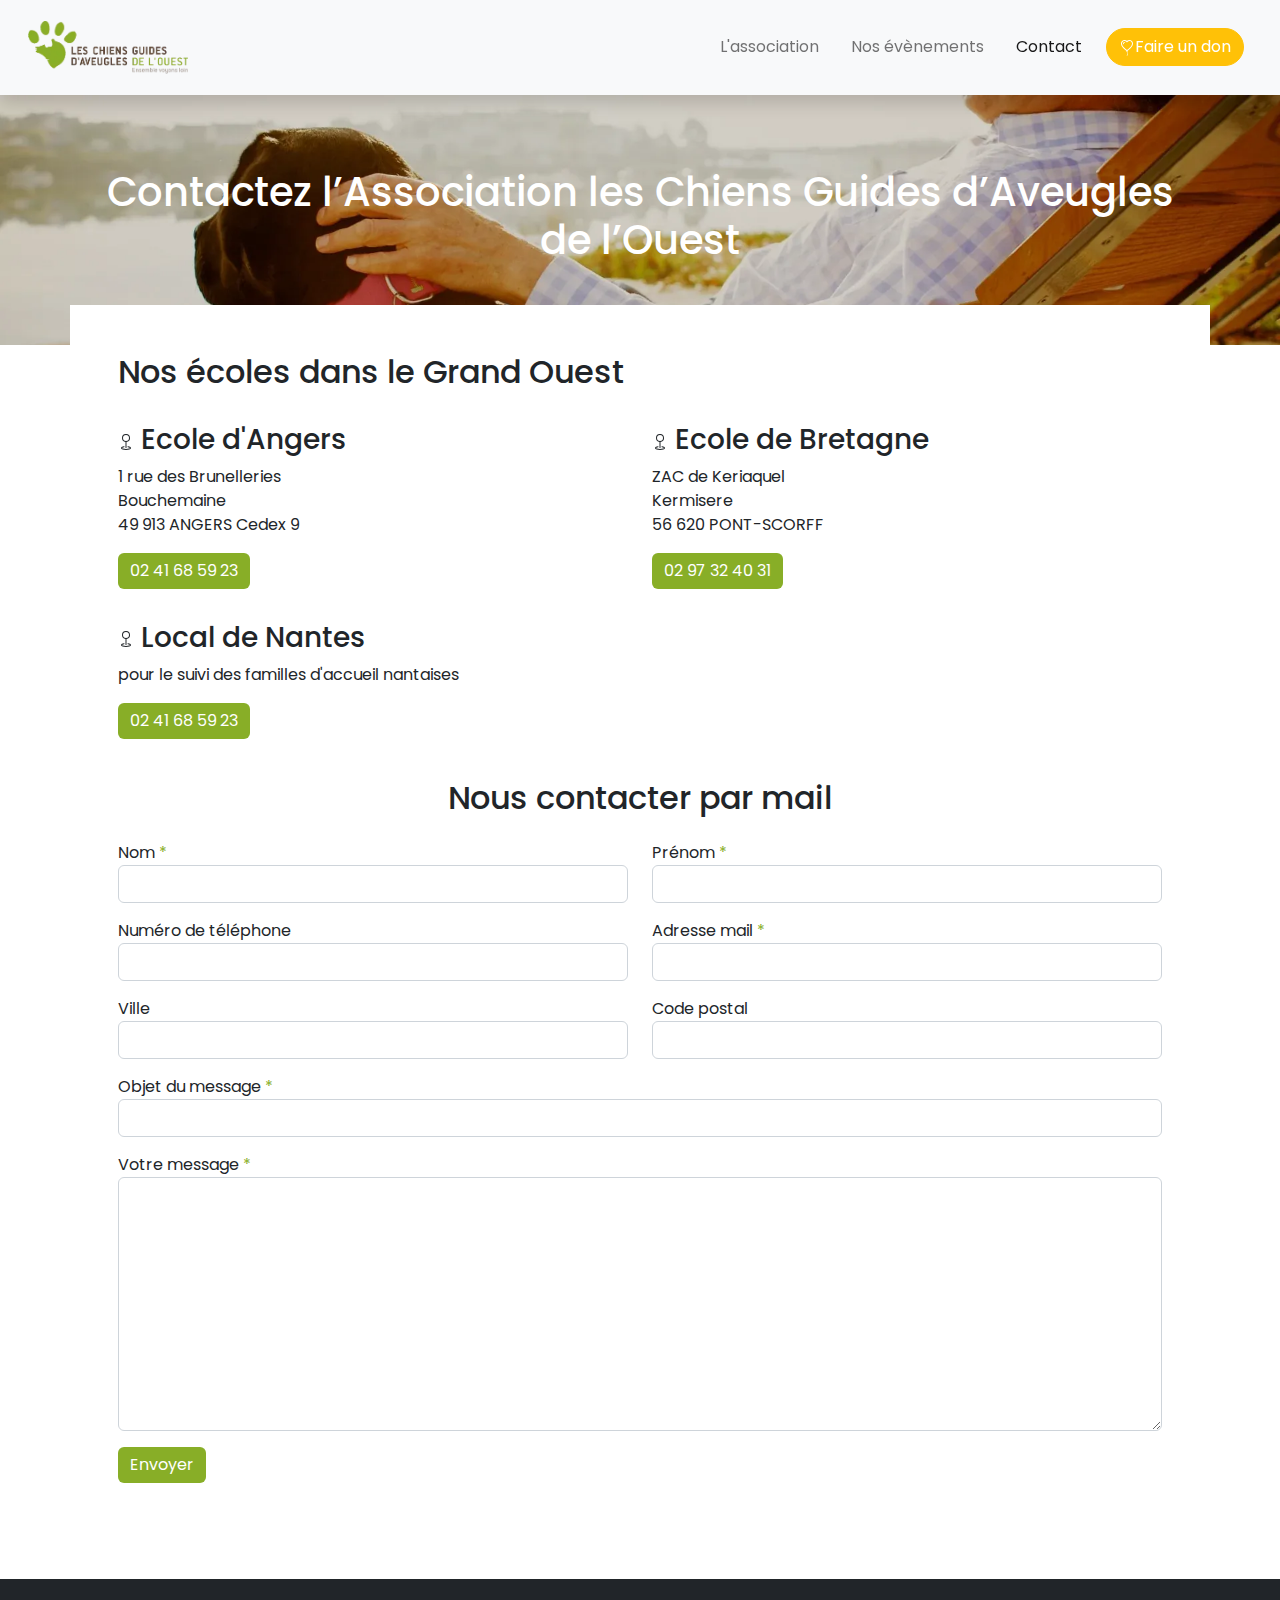
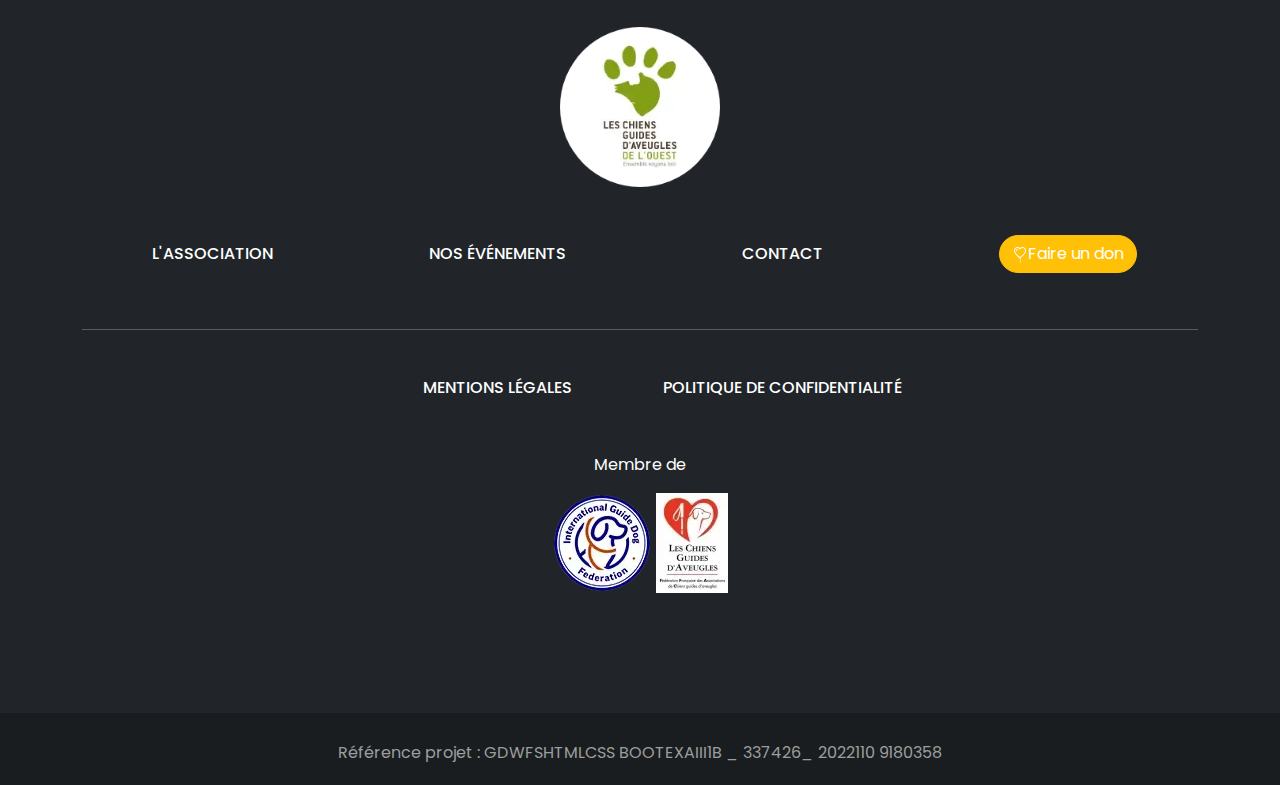
==== pages/contact.html @ 51dc1076 "new page add" ====
<!DOCTYPE html>
<html lang="fr-FR">
    <head>
        <meta charset="UTF-8">
        <meta http-equiv="X-UA-Compatible" content="IE=edge">
        <meta name="viewport" content="width=device-width, initial-scale=1.0">
        <link rel="stylesheet" href="../styles.css">
        <link rel="stylesheet" href="../normalize.css">
        <link rel="stylesheet" href="../reponsive.css">
        <link rel="stylesheet" href="../Bootstrap/bootstrap.min.css">
        <title>Les chiens guides de l'Ouest</title>
    </head>

    <body>
        <header>
            <nav class="navbar navbar-expand-lg shadow p-3 fixed-top bg-light">
                <div class="container-fluid">
                    <a href="../index.html" class="navbar-brand"><img src="../Images/webp/logo.png_resultat.webp" class="img-fluid" alt="Logo chiens guides d'aveugles de l'ouest"></a>
                    <button 
                        type="button"
                        class="navbar-toggler"
                        data-bs-toggle="collapse"
                        data-bs-target="#navbarNavDropdown"
                        aria-controls="navbarNavDropdown"
                        aria-expanded="false"
                        aria-label="Toggle navigation"
                        >
                            <svg xmlns="http://www.w3.org/2000/svg" width="16" height="16" fill="currentColor" class="bi bi-three-dots-vertical" viewBox="0 0 16 16">
                                <path d="M9.5 13a1.5 1.5 0 1 1-3 0 1.5 1.5 0 0 1 3 0zm0-5a1.5 1.5 0 1 1-3 0 1.5 1.5 0 0 1 3 0zm0-5a1.5 1.5 0 1 1-3 0 1.5 1.5 0 0 1 3 0z"/>
                            </svg>
                        </button>
                    <div class="collapse navbar-collapse justify-content-end" id="navbarNavDropdown">
                        <ul class="navbar-nav align-items-center">
                            <li class="nav-item px-2"><a href="../index.html" class="nav-link">L'association</a></li>
                            <li class="nav-item px-2"><a href="events.html" class="nav-link">Nos évènements</a></li>
                            <li class="nav-item px-2"><a href="contact.html" class="nav-link active" aria-current="page">Contact</a></li>
                            <li class="nav-item px-2"><button class="btn btn-warning text-white rounded-pill"><svg xmlns="http://www.w3.org/2000/svg" width="16" height="16" fill="currentColor" class="bi bi-balloon-heart" viewBox="0 0 16 16">
                                <path fill-rule="evenodd" d="m8 2.42-.717-.737c-1.13-1.161-3.243-.777-4.01.72-.35.685-.451 1.707.236 3.062C4.16 6.753 5.52 8.32 8 10.042c2.479-1.723 3.839-3.29 4.491-4.577.687-1.355.587-2.377.236-3.061-.767-1.498-2.88-1.882-4.01-.721L8 2.42Zm-.49 8.5c-10.78-7.44-3-13.155.359-10.063.045.041.089.084.132.129.043-.045.087-.088.132-.129 3.36-3.092 11.137 2.624.357 10.063l.235.468a.25.25 0 1 1-.448.224l-.008-.017c.008.11.02.202.037.29.054.27.161.488.419 1.003.288.578.235 1.15.076 1.629-.157.469-.422.867-.588 1.115l-.004.007a.25.25 0 1 1-.416-.278c.168-.252.4-.6.533-1.003.133-.396.163-.824-.049-1.246l-.013-.028c-.24-.48-.38-.758-.448-1.102a3.177 3.177 0 0 1-.052-.45l-.04.08a.25.25 0 1 1-.447-.224l.235-.468ZM6.013 2.06c-.649-.18-1.483.083-1.85.798-.131.258-.245.689-.08 1.335.063.244.414.198.487-.043.21-.697.627-1.447 1.359-1.692.217-.073.304-.337.084-.398Z"/>
                            </svg>Faire un don</button></li>
                        </ul>
                    </div>
                </div>
            </nav>
        </header>

        <main>
            <div class="hero-events">
                <div class="container align-items-center text-center" style="height: 100%;">
                    <div class="row" style="height: 100%;">
                        <div class="col my-auto text-white">
                            <h1>Contactez l’Association les Chiens Guides d’Aveugles de l’Ouest</h1>
                        </div>
                    </div>
                </div>
            </div>

            <div class="container article-layout p-5">
                <div class="row mb-4">
                    <div class="col contact-title">
                        <h2>Nos écoles dans le Grand Ouest</h2>
                    </div>
                </div>

                <div class="row mb-2">
                    <div class="col contact-school">
                        <h3><svg xmlns="http://www.w3.org/2000/svg" width="16" height="16" fill="currentColor" class="bi bi-geo" viewBox="0 0 16 16">
                            <path fill-rule="evenodd" d="M8 1a3 3 0 1 0 0 6 3 3 0 0 0 0-6zM4 4a4 4 0 1 1 4.5 3.969V13.5a.5.5 0 0 1-1 0V7.97A4 4 0 0 1 4 3.999zm2.493 8.574a.5.5 0 0 1-.411.575c-.712.118-1.28.295-1.655.493a1.319 1.319 0 0 0-.37.265.301.301 0 0 0-.057.09V14l.002.008a.147.147 0 0 0 .016.033.617.617 0 0 0 .145.15c.165.13.435.27.813.395.751.25 1.82.414 3.024.414s2.273-.163 3.024-.414c.378-.126.648-.265.813-.395a.619.619 0 0 0 .146-.15.148.148 0 0 0 .015-.033L12 14v-.004a.301.301 0 0 0-.057-.09 1.318 1.318 0 0 0-.37-.264c-.376-.198-.943-.375-1.655-.493a.5.5 0 1 1 .164-.986c.77.127 1.452.328 1.957.594C12.5 13 13 13.4 13 14c0 .426-.26.752-.544.977-.29.228-.68.413-1.116.558-.878.293-2.059.465-3.34.465-1.281 0-2.462-.172-3.34-.465-.436-.145-.826-.33-1.116-.558C3.26 14.752 3 14.426 3 14c0-.599.5-1 .961-1.243.505-.266 1.187-.467 1.957-.594a.5.5 0 0 1 .575.411z"/>
                            </svg> Ecole d'Angers</h3>
                        <p>1 rue des Brunelleries<br>
                            Bouchemaine<br>
                            49 913 ANGERS Cedex 9
                        </p>
                        <a href="tel:+33241685923"><button class="btn btn-primary border-0 mb-4" type="button">02 41 68 59 23</button></a>
                    </div>
                    <div class="col-lg contact-school">
                        <h3><svg xmlns="http://www.w3.org/2000/svg" width="16" height="16" fill="currentColor" class="bi bi-geo" viewBox="0 0 16 16">
                            <path fill-rule="evenodd" d="M8 1a3 3 0 1 0 0 6 3 3 0 0 0 0-6zM4 4a4 4 0 1 1 4.5 3.969V13.5a.5.5 0 0 1-1 0V7.97A4 4 0 0 1 4 3.999zm2.493 8.574a.5.5 0 0 1-.411.575c-.712.118-1.28.295-1.655.493a1.319 1.319 0 0 0-.37.265.301.301 0 0 0-.057.09V14l.002.008a.147.147 0 0 0 .016.033.617.617 0 0 0 .145.15c.165.13.435.27.813.395.751.25 1.82.414 3.024.414s2.273-.163 3.024-.414c.378-.126.648-.265.813-.395a.619.619 0 0 0 .146-.15.148.148 0 0 0 .015-.033L12 14v-.004a.301.301 0 0 0-.057-.09 1.318 1.318 0 0 0-.37-.264c-.376-.198-.943-.375-1.655-.493a.5.5 0 1 1 .164-.986c.77.127 1.452.328 1.957.594C12.5 13 13 13.4 13 14c0 .426-.26.752-.544.977-.29.228-.68.413-1.116.558-.878.293-2.059.465-3.34.465-1.281 0-2.462-.172-3.34-.465-.436-.145-.826-.33-1.116-.558C3.26 14.752 3 14.426 3 14c0-.599.5-1 .961-1.243.505-.266 1.187-.467 1.957-.594a.5.5 0 0 1 .575.411z"/>
                            </svg> Ecole de Bretagne</h3>
                        <p>
                            ZAC de Keriaquel<br>
                            Kermisere<br>
                            56 620 PONT-SCORFF
                        </p>
                        <a href="tel:+33297324031"><button class="btn btn-primary border-0 mb-4" type="button">02 97 32 40 31</button></a>
                    </div>
                </div>

                <div class="row">
                    <div class="col">
                        <div class="col-lg contact-school">
                            <h3><svg xmlns="http://www.w3.org/2000/svg" width="16" height="16" fill="currentColor" class="bi bi-geo" viewBox="0 0 16 16">
                                <path fill-rule="evenodd" d="M8 1a3 3 0 1 0 0 6 3 3 0 0 0 0-6zM4 4a4 4 0 1 1 4.5 3.969V13.5a.5.5 0 0 1-1 0V7.97A4 4 0 0 1 4 3.999zm2.493 8.574a.5.5 0 0 1-.411.575c-.712.118-1.28.295-1.655.493a1.319 1.319 0 0 0-.37.265.301.301 0 0 0-.057.09V14l.002.008a.147.147 0 0 0 .016.033.617.617 0 0 0 .145.15c.165.13.435.27.813.395.751.25 1.82.414 3.024.414s2.273-.163 3.024-.414c.378-.126.648-.265.813-.395a.619.619 0 0 0 .146-.15.148.148 0 0 0 .015-.033L12 14v-.004a.301.301 0 0 0-.057-.09 1.318 1.318 0 0 0-.37-.264c-.376-.198-.943-.375-1.655-.493a.5.5 0 1 1 .164-.986c.77.127 1.452.328 1.957.594C12.5 13 13 13.4 13 14c0 .426-.26.752-.544.977-.29.228-.68.413-1.116.558-.878.293-2.059.465-3.34.465-1.281 0-2.462-.172-3.34-.465-.436-.145-.826-.33-1.116-.558C3.26 14.752 3 14.426 3 14c0-.599.5-1 .961-1.243.505-.266 1.187-.467 1.957-.594a.5.5 0 0 1 .575.411z"/>
                                </svg> Local de Nantes</h3>
                            <p>
                                pour le suivi des familles d'accueil nantaises
                            </p>
                            <a href="tel:+33241685923"><button class="btn btn-primary border-0 mb-4" type="button">02 41 68 59 23</button></a>
                        </div>
                    </div>
                </div>

                <div class="row mt-3 mb-3 text-center">
                    <div class="col">
                        <h2>Nous contacter par mail</h2>
                    </div>
                </div>

                <form method="POST">
                    <div class="row">
                        <div class="col-md mb-3">
                            <label for="name">Nom <span class="green-text">*</span></label>
                            <input type="text" class="form-control" id="name" name="name" required>
                        </div>
                        <div class="col mb-3">
                            <label for="last-name">Prénom <span class="green-text">*</span></label>
                            <input type="text" class="form-control" id="last-name" name="last-name" required>
                        </div>
                    </div>
                    
                    <div class="row">
                        <div class="col-md mb-3">
                            <label for="phone">Numéro de téléphone</label>
                            <input type="tel" class="form-control" name="phone" id="phone">
                        </div>
                        <div class="col-md mb-3">
                            <label for="email">Adresse mail <span class="green-text">*</span></label>
                            <input type="email" class="form-control" name="email" id="email">
                        </div>
                    </div>

                    <div class="row">
                        <div class="col-md mb-3">
                            <label for="city">Ville</label>
                            <input type="text" class="form-control" name="city" id="city">
                        </div>
                        <div class="col mb-3">
                            <label for="zip-code">Code postal</label>
                            <input type="text" class="form-control" name="zip-code" id="zip-code">
                        </div>
                    </div>

                    <div class="row">
                        <div class="col mb-3">
                            <label for="object">Objet du message <span class="green-text">*</span></label>
                            <input type="text" class="form-control" name="object" id="object" required>
                        </div>
                    </div>

                    <div class="row">
                        <div class="col mb-3">
                            <label for="message">Votre message <span class="green-text">*</span></label>
                            <textarea class="form-control" id="message" name="message" rows="10" required></textarea>
                        </div>
                    </div>

                    <button class="btn btn-primary border-0" type="submit">Envoyer</button>
                </form>
            </div>
        </main>

        <footer class="text-center text-white bg-dark mt-5">
            <div class="container">
                <div class="footer-brand">
                    <img src="../Images/webp/logo-rounded.webp" alt="Logo des chiens guide d'aveugles" class="mt-5 img-fluid">
                </div>
                
              <div class="footer-menu">
                    <div class="row text-center justify-content-center pt-5 align-items-center footer">
                        <div class="col-md-3">
                            <h6 class="text-uppercase font-weight-bold">
                                <a href="../index.html" class="text-white">L'association</a>
                            </h6>
                        </div>
        
                        <div class="col-md-3">
                            <h6 class="text-uppercase">
                                <a href="../pages/events.html" class="text-white">Nos événements</a>
                            </h6>
                        </div>
        
                        <div class="col-md-3">
                            <h6 class="text-uppercase">
                                <a href="../pages/contact.html" class="text-white">Contact</a>
                            </h6>
                        </div>
        
                        <div class="col-md-3">
                            <h6 class="text-uppercase">
                                <button class="btn btn-warning text-white rounded-pill"><svg xmlns="http://www.w3.org/2000/svg" width="16" height="16" fill="currentColor" class="bi bi-balloon-heart" viewBox="0 0 16 16">
                                    <path fill-rule="evenodd" d="m8 2.42-.717-.737c-1.13-1.161-3.243-.777-4.01.72-.35.685-.451 1.707.236 3.062C4.16 6.753 5.52 8.32 8 10.042c2.479-1.723 3.839-3.29 4.491-4.577.687-1.355.587-2.377.236-3.061-.767-1.498-2.88-1.882-4.01-.721L8 2.42Zm-.49 8.5c-10.78-7.44-3-13.155.359-10.063.045.041.089.084.132.129.043-.045.087-.088.132-.129 3.36-3.092 11.137 2.624.357 10.063l.235.468a.25.25 0 1 1-.448.224l-.008-.017c.008.11.02.202.037.29.054.27.161.488.419 1.003.288.578.235 1.15.076 1.629-.157.469-.422.867-.588 1.115l-.004.007a.25.25 0 1 1-.416-.278c.168-.252.4-.6.533-1.003.133-.396.163-.824-.049-1.246l-.013-.028c-.24-.48-.38-.758-.448-1.102a3.177 3.177 0 0 1-.052-.45l-.04.08a.25.25 0 1 1-.447-.224l.235-.468ZM6.013 2.06c-.649-.18-1.483.083-1.85.798-.131.258-.245.689-.08 1.335.063.244.414.198.487-.043.21-.697.627-1.447 1.359-1.692.217-.073.304-.337.084-.398Z"/>
                                </svg>Faire un don</button>
                            </h6>
                        </div>
                    </div>
                </div>
        
                <hr class="my-5" />

                <div class="mt-0">
                    <div class="row text-center justify-content-center pb-5 align-items-center footer">
                        <div class="col-md-3">
                            <h6 class="text-uppercase font-weight-bold">
                                <a href="../pages/mentions-legales.html" class="text-white">Mentions légales</a>
                            </h6>
                        </div>
        
                        <div class="col-md-3">
                            <h6 class="text-uppercase">
                                <a href="../pages/privacy-policy.html" class="text-white">Politique de confidentialité</a>
                            </h6>
                        </div>
                        
                    </div>
                </div>
        
                <div class="mb-5">
                    <div class="row justify-content-center">
                        <div class="col-lg-8">
                            <p>Membre de</p>
                            <img src="../Images/webp/logo-footer-IGF.webp" alt="Logo International Guide Dog Federation" class="img-fluid">
                            <img src="../Images/webp/logo-footer-chiens-guides-daveugles.webp" alt="Logo Les chiens guides d'aveugles" class="img-fluid">
                        </div>
                    </div>
                </div>

                <div class="text-center mb-5">
                    <a href="" class="text-white me-4">
                        <i class="fab fa-facebook-f"></i>
                    </a>
                    <a href="" class="text-white me-4">
                        <i class="fab fa-twitter"></i>
                    </a>
                    <a href="" class="text-white me-4">
                        <i class="fab fa-google"></i>
                    </a>
                    <a href="" class="text-white me-4">
                        <i class="fab fa-instagram"></i>
                    </a>
                    <a href="" class="text-white me-4">
                        <i class="fab fa-linkedin"></i>
                    </a>
                    <a href="" class="text-white me-4">
                        <i class="fab fa-github"></i>
                    </a>
                </div>
            </div>
        
            <div class="text-center p-1 " style="background-color: rgba(0, 0, 0, 0.2)">
                        <p class="mt-4" style="color: #9D9D9D;">Référence projet
                            : GDWFSHTMLCSS
                            BOOTEXAIII1B
                            _
                            337426_
                            2022110
                            9180358</p>
              
            </div>
        </footer>
        
        <script src="../Bootstrap/bootstrap.min.js"></script>
    </body>
</html>
---- styles.css ----
/*  PAGE INDEX */
/* Navbar + hero */
.navbar-brand img {
    width: 8em;
}

/* CHRONOLOGIE */
.chronologie {
    font-family: 'Poppins';
}
.start-date {
    font-weight: 600;
    font-size: 1.2em;
}

/* FOOTER */
.footer div h6 a {
    text-decoration: none;
}
.footer-brand img {
    width: 10em;
}

/* PAGE EVENTS */
/* IMG HEADER */
.hero-events {
    height: 250px;
    background-image: url('Images/webp/img-header-events.webp');
    background-size: cover;
    margin-top: -35px;
}

/* CARDS */
.card-date {
    font-size: 1rem;
}
---- reponsive.css ----
@media screen and (max-width:991px) {
    .navbar-collapse {
        margin-top: 20px;
    }
}
@media screen and (max-width:991px){
    .contact-school {
        text-align: center;
    }
    .contact-title {
        text-align: center;
    }
}
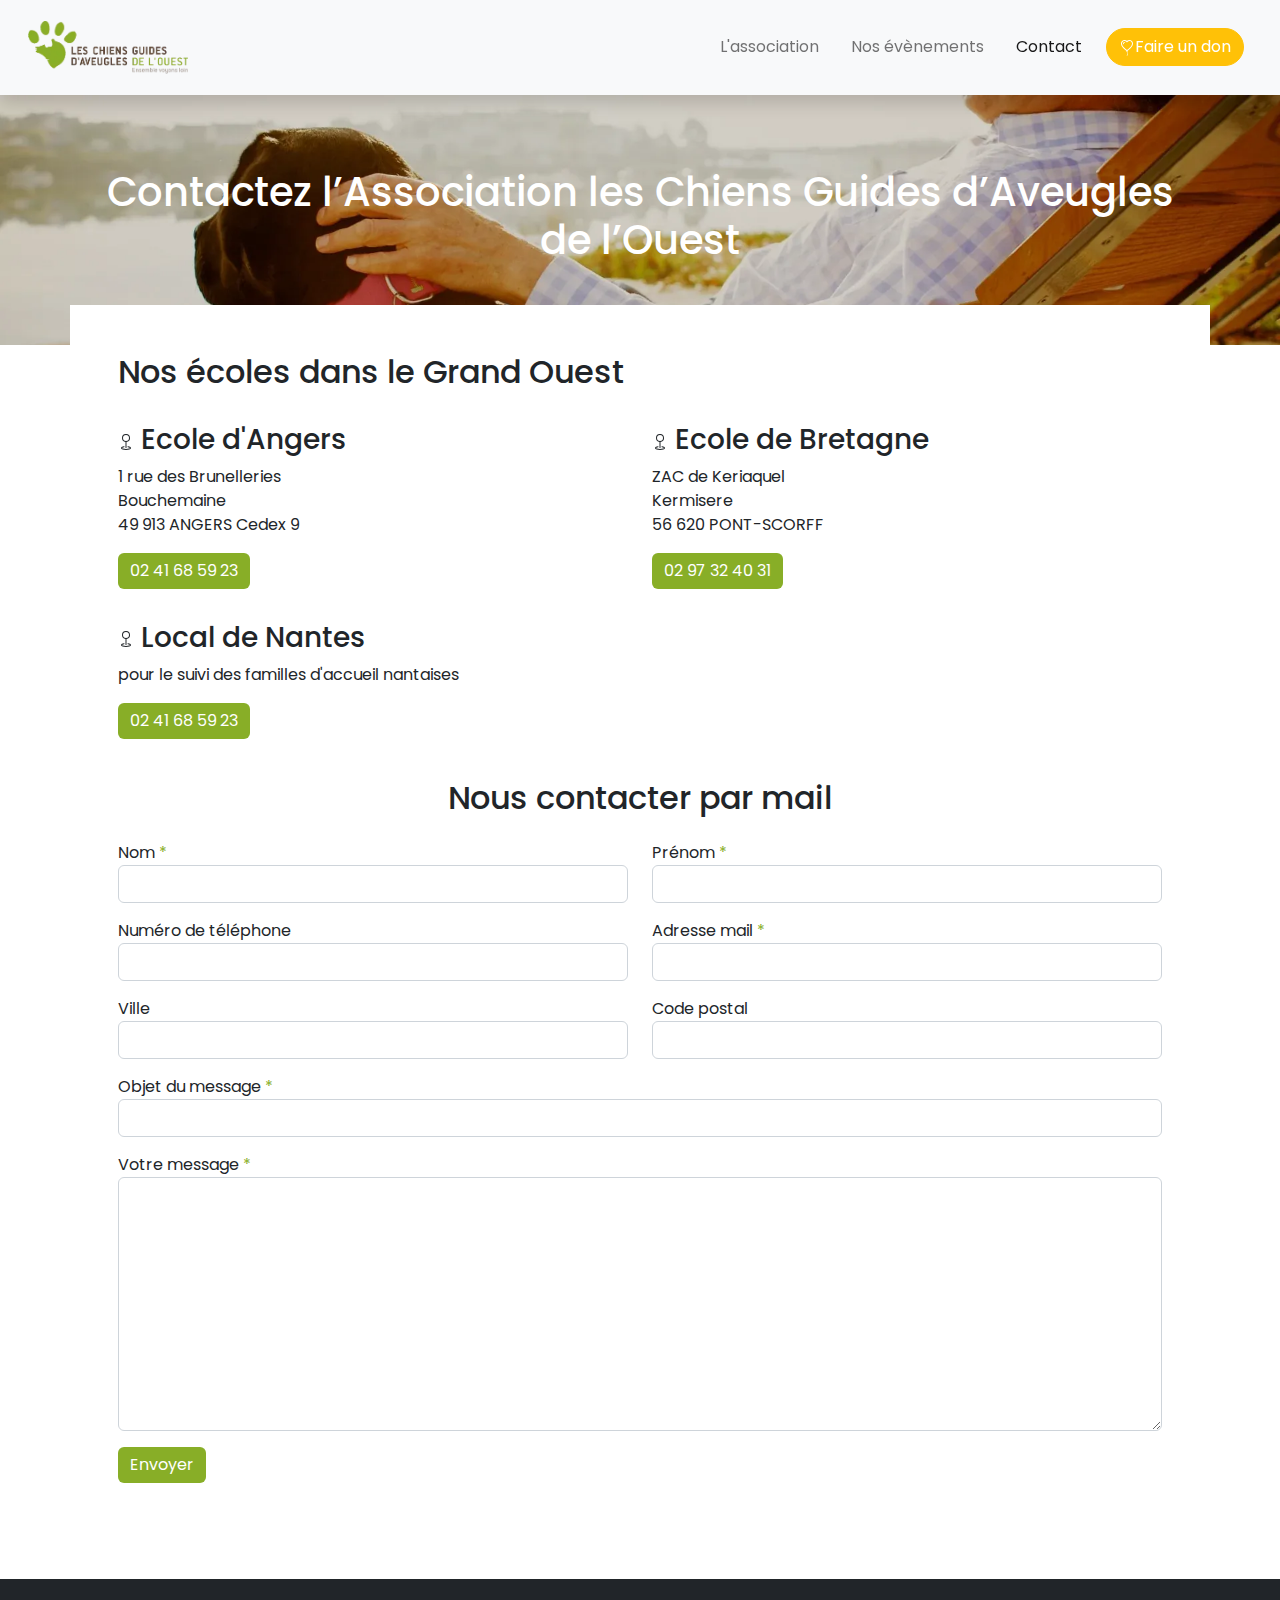
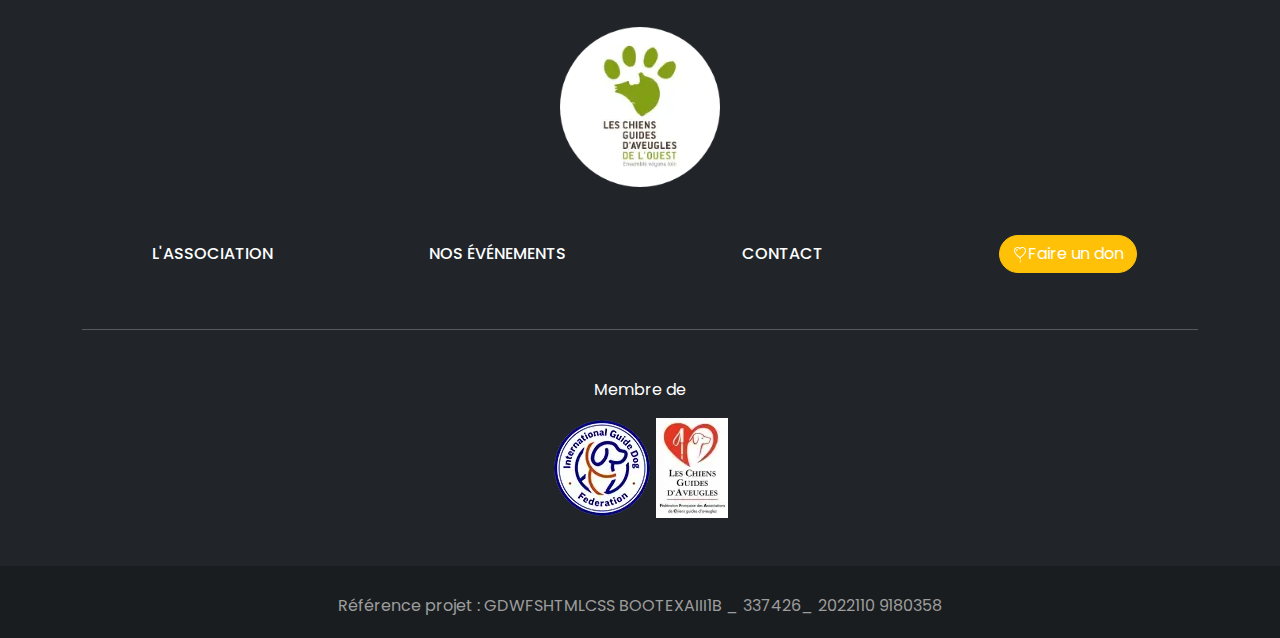
==== commit f5cd1971: "Add donation page and bug fix" ====
--- a/pages/contact.html
+++ b/pages/contact.html
@@ -1,21 +1,30 @@
 <!DOCTYPE html>
 <html lang="fr-FR">
     <head>
+        <!--Meta-->
         <meta charset="UTF-8">
         <meta http-equiv="X-UA-Compatible" content="IE=edge">
         <meta name="viewport" content="width=device-width, initial-scale=1.0">
+        <!--Stylesheet-->
         <link rel="stylesheet" href="../styles.css">
         <link rel="stylesheet" href="../normalize.css">
         <link rel="stylesheet" href="../reponsive.css">
+        <!--Bootstrap-->
         <link rel="stylesheet" href="../Bootstrap/bootstrap.min.css">
-        <title>Les chiens guides de l'Ouest</title>
+        <!--Favicon-->
+        <link rel="icon" type="image" href="../Images/cropped-favicon-32x32.png">
+        <!--Title-->
+        <title>Chiens Guides de l'Ouest - Contact</title>
     </head>
 
     <body>
         <header>
+            <!--Navbar-->
             <nav class="navbar navbar-expand-lg shadow p-3 fixed-top bg-light">
                 <div class="container-fluid">
                     <a href="../index.html" class="navbar-brand"><img src="../Images/webp/logo.png_resultat.webp" class="img-fluid" alt="Logo chiens guides d'aveugles de l'ouest"></a>
+                    
+                    <!--Toggler button-->
                     <button 
                         type="button"
                         class="navbar-toggler"
@@ -28,15 +37,16 @@
                             <svg xmlns="http://www.w3.org/2000/svg" width="16" height="16" fill="currentColor" class="bi bi-three-dots-vertical" viewBox="0 0 16 16">
                                 <path d="M9.5 13a1.5 1.5 0 1 1-3 0 1.5 1.5 0 0 1 3 0zm0-5a1.5 1.5 0 1 1-3 0 1.5 1.5 0 0 1 3 0zm0-5a1.5 1.5 0 1 1-3 0 1.5 1.5 0 0 1 3 0z"/>
                             </svg>
-                        </button>
+                    </button>
+
                     <div class="collapse navbar-collapse justify-content-end" id="navbarNavDropdown">
                         <ul class="navbar-nav align-items-center">
                             <li class="nav-item px-2"><a href="../index.html" class="nav-link">L'association</a></li>
                             <li class="nav-item px-2"><a href="events.html" class="nav-link">Nos évènements</a></li>
                             <li class="nav-item px-2"><a href="contact.html" class="nav-link active" aria-current="page">Contact</a></li>
-                            <li class="nav-item px-2"><button class="btn btn-warning text-white rounded-pill"><svg xmlns="http://www.w3.org/2000/svg" width="16" height="16" fill="currentColor" class="bi bi-balloon-heart" viewBox="0 0 16 16">
+                            <li class="nav-item px-2"><a href="donation.html"><button class="btn btn-warning text-white rounded-pill"><svg xmlns="http://www.w3.org/2000/svg" width="16" height="16" fill="currentColor" class="bi bi-balloon-heart" viewBox="0 0 16 16">
                                 <path fill-rule="evenodd" d="m8 2.42-.717-.737c-1.13-1.161-3.243-.777-4.01.72-.35.685-.451 1.707.236 3.062C4.16 6.753 5.52 8.32 8 10.042c2.479-1.723 3.839-3.29 4.491-4.577.687-1.355.587-2.377.236-3.061-.767-1.498-2.88-1.882-4.01-.721L8 2.42Zm-.49 8.5c-10.78-7.44-3-13.155.359-10.063.045.041.089.084.132.129.043-.045.087-.088.132-.129 3.36-3.092 11.137 2.624.357 10.063l.235.468a.25.25 0 1 1-.448.224l-.008-.017c.008.11.02.202.037.29.054.27.161.488.419 1.003.288.578.235 1.15.076 1.629-.157.469-.422.867-.588 1.115l-.004.007a.25.25 0 1 1-.416-.278c.168-.252.4-.6.533-1.003.133-.396.163-.824-.049-1.246l-.013-.028c-.24-.48-.38-.758-.448-1.102a3.177 3.177 0 0 1-.052-.45l-.04.08a.25.25 0 1 1-.447-.224l.235-.468ZM6.013 2.06c-.649-.18-1.483.083-1.85.798-.131.258-.245.689-.08 1.335.063.244.414.198.487-.043.21-.697.627-1.447 1.359-1.692.217-.073.304-.337.084-.398Z"/>
-                            </svg>Faire un don</button></li>
+                            </svg>Faire un don</button></a></li>
                         </ul>
                     </div>
                 </div>
@@ -44,8 +54,11 @@
         </header>
 
         <main>
+            <!--Hero-->
             <div class="hero-events">
                 <div class="container align-items-center text-center" style="height: 100%;">
+                    
+                    <!--Hero title-->
                     <div class="row" style="height: 100%;">
                         <div class="col my-auto text-white">
                             <h1>Contactez l’Association les Chiens Guides d’Aveugles de l’Ouest</h1>
@@ -54,13 +67,17 @@
                 </div>
             </div>
 
+            
             <div class="container article-layout p-5">
+                
+                <!--Form title-->
                 <div class="row mb-4">
                     <div class="col contact-title">
                         <h2>Nos écoles dans le Grand Ouest</h2>
                     </div>
                 </div>
 
+                <!--School list-->
                 <div class="row mb-2">
                     <div class="col contact-school">
                         <h3><svg xmlns="http://www.w3.org/2000/svg" width="16" height="16" fill="currentColor" class="bi bi-geo" viewBox="0 0 16 16">
@@ -72,6 +89,7 @@
                         </p>
                         <a href="tel:+33241685923"><button class="btn btn-primary border-0 mb-4" type="button">02 41 68 59 23</button></a>
                     </div>
+
                     <div class="col-lg contact-school">
                         <h3><svg xmlns="http://www.w3.org/2000/svg" width="16" height="16" fill="currentColor" class="bi bi-geo" viewBox="0 0 16 16">
                             <path fill-rule="evenodd" d="M8 1a3 3 0 1 0 0 6 3 3 0 0 0 0-6zM4 4a4 4 0 1 1 4.5 3.969V13.5a.5.5 0 0 1-1 0V7.97A4 4 0 0 1 4 3.999zm2.493 8.574a.5.5 0 0 1-.411.575c-.712.118-1.28.295-1.655.493a1.319 1.319 0 0 0-.37.265.301.301 0 0 0-.057.09V14l.002.008a.147.147 0 0 0 .016.033.617.617 0 0 0 .145.15c.165.13.435.27.813.395.751.25 1.82.414 3.024.414s2.273-.163 3.024-.414c.378-.126.648-.265.813-.395a.619.619 0 0 0 .146-.15.148.148 0 0 0 .015-.033L12 14v-.004a.301.301 0 0 0-.057-.09 1.318 1.318 0 0 0-.37-.264c-.376-.198-.943-.375-1.655-.493a.5.5 0 1 1 .164-.986c.77.127 1.452.328 1.957.594C12.5 13 13 13.4 13 14c0 .426-.26.752-.544.977-.29.228-.68.413-1.116.558-.878.293-2.059.465-3.34.465-1.281 0-2.462-.172-3.34-.465-.436-.145-.826-.33-1.116-.558C3.26 14.752 3 14.426 3 14c0-.599.5-1 .961-1.243.505-.266 1.187-.467 1.957-.594a.5.5 0 0 1 .575.411z"/>
@@ -105,12 +123,14 @@
                     </div>
                 </div>
 
+                <!--Form mail contact-->
                 <form method="POST">
                     <div class="row">
                         <div class="col-md mb-3">
                             <label for="name">Nom <span class="green-text">*</span></label>
                             <input type="text" class="form-control" id="name" name="name" required>
                         </div>
+
                         <div class="col mb-3">
                             <label for="last-name">Prénom <span class="green-text">*</span></label>
                             <input type="text" class="form-control" id="last-name" name="last-name" required>
@@ -122,6 +142,7 @@
                             <label for="phone">Numéro de téléphone</label>
                             <input type="tel" class="form-control" name="phone" id="phone">
                         </div>
+
                         <div class="col-md mb-3">
                             <label for="email">Adresse mail <span class="green-text">*</span></label>
                             <input type="email" class="form-control" name="email" id="email">
@@ -133,6 +154,7 @@
                             <label for="city">Ville</label>
                             <input type="text" class="form-control" name="city" id="city">
                         </div>
+
                         <div class="col mb-3">
                             <label for="zip-code">Code postal</label>
                             <input type="text" class="form-control" name="zip-code" id="zip-code">
@@ -158,105 +180,76 @@
             </div>
         </main>
 
+        <!--Footer-->
         <footer class="text-center text-white bg-dark mt-5">
+            
             <div class="container">
+
+                <!--Footer logo-->
                 <div class="footer-brand">
                     <img src="../Images/webp/logo-rounded.webp" alt="Logo des chiens guide d'aveugles" class="mt-5 img-fluid">
                 </div>
-                
-              <div class="footer-menu">
+
+                <!--Footer menu-->
+                <div class="footer-menu">
                     <div class="row text-center justify-content-center pt-5 align-items-center footer">
                         <div class="col-md-3">
                             <h6 class="text-uppercase font-weight-bold">
                                 <a href="../index.html" class="text-white">L'association</a>
                             </h6>
                         </div>
+            
+                        <div class="col-md-3">
+                            <h6 class="text-uppercase">
+                                <a href="events.html" class="text-white">Nos événements</a>
+                            </h6>
+                        </div>
+            
+                        <div class="col-md-3">
+                            <h6 class="text-uppercase">
+                                <a href="contact.html" class="text-white">Contact</a>
+                            </h6>
+                        </div>
+            
+                        <div class="col-md-3">
+                            <h6 class="text-uppercase">
+                                <a href="donation.html"><button class="btn btn-warning text-white rounded-pill"><svg xmlns="http://www.w3.org/2000/svg" width="16" height="16" fill="currentColor" class="bi bi-balloon-heart" viewBox="0 0 16 16">
+                                    <path fill-rule="evenodd" d="m8 2.42-.717-.737c-1.13-1.161-3.243-.777-4.01.72-.35.685-.451 1.707.236 3.062C4.16 6.753 5.52 8.32 8 10.042c2.479-1.723 3.839-3.29 4.491-4.577.687-1.355.587-2.377.236-3.061-.767-1.498-2.88-1.882-4.01-.721L8 2.42Zm-.49 8.5c-10.78-7.44-3-13.155.359-10.063.045.041.089.084.132.129.043-.045.087-.088.132-.129 3.36-3.092 11.137 2.624.357 10.063l.235.468a.25.25 0 1 1-.448.224l-.008-.017c.008.11.02.202.037.29.054.27.161.488.419 1.003.288.578.235 1.15.076 1.629-.157.469-.422.867-.588 1.115l-.004.007a.25.25 0 1 1-.416-.278c.168-.252.4-.6.533-1.003.133-.396.163-.824-.049-1.246l-.013-.028c-.24-.48-.38-.758-.448-1.102a3.177 3.177 0 0 1-.052-.45l-.04.08a.25.25 0 1 1-.447-.224l.235-.468ZM6.013 2.06c-.649-.18-1.483.083-1.85.798-.131.258-.245.689-.08 1.335.063.244.414.198.487-.043.21-.697.627-1.447 1.359-1.692.217-.073.304-.337.084-.398Z"/>
+                                </svg>Faire un don</button></a>
+                            </h6>
+                        </div>
+                    </div>
+            
+                    <!--Footer separator-->
+                    <hr class="my-5" />
+            
+                    <!--Footer brand-->
+                    <div class="mb-5">
+                        <div class="row justify-content-center">
+                            <div class="col-lg-8">
+                                <p>Membre de</p>
+                                <img src="../Images/webp/logo-footer-IGF.webp" alt="Logo International Guide Dog Federation" class="img-fluid">
+                                <img src="../Images/webp/logo-footer-chiens-guides-daveugles.webp" alt="Logo Les chiens guides d'aveugles" class="img-fluid">
+                            </div>
+                        </div>
+                    </div>
+                </div>
+            </div>
+
+            <!--Project reference-->
+            <div class="text-center p-1 " style="background-color: rgba(0, 0, 0, 0.2)">
+                <p class="mt-4" style="color: #9D9D9D;">Référence projet
+                    : GDWFSHTMLCSS
+                    BOOTEXAIII1B
+                    _
+                    337426_
+                    2022110
+                    9180358</p>
+            </div>
+        </footer>
+
+        <!--Script Bootstrap-->
+        <script src="../Bootstrap/bootstrap.min.js"></script>
         
-                        <div class="col-md-3">
-                            <h6 class="text-uppercase">
-                                <a href="../pages/events.html" class="text-white">Nos événements</a>
-                            </h6>
-                        </div>
-        
-                        <div class="col-md-3">
-                            <h6 class="text-uppercase">
-                                <a href="../pages/contact.html" class="text-white">Contact</a>
-                            </h6>
-                        </div>
-        
-                        <div class="col-md-3">
-                            <h6 class="text-uppercase">
-                                <button class="btn btn-warning text-white rounded-pill"><svg xmlns="http://www.w3.org/2000/svg" width="16" height="16" fill="currentColor" class="bi bi-balloon-heart" viewBox="0 0 16 16">
-                                    <path fill-rule="evenodd" d="m8 2.42-.717-.737c-1.13-1.161-3.243-.777-4.01.72-.35.685-.451 1.707.236 3.062C4.16 6.753 5.52 8.32 8 10.042c2.479-1.723 3.839-3.29 4.491-4.577.687-1.355.587-2.377.236-3.061-.767-1.498-2.88-1.882-4.01-.721L8 2.42Zm-.49 8.5c-10.78-7.44-3-13.155.359-10.063.045.041.089.084.132.129.043-.045.087-.088.132-.129 3.36-3.092 11.137 2.624.357 10.063l.235.468a.25.25 0 1 1-.448.224l-.008-.017c.008.11.02.202.037.29.054.27.161.488.419 1.003.288.578.235 1.15.076 1.629-.157.469-.422.867-.588 1.115l-.004.007a.25.25 0 1 1-.416-.278c.168-.252.4-.6.533-1.003.133-.396.163-.824-.049-1.246l-.013-.028c-.24-.48-.38-.758-.448-1.102a3.177 3.177 0 0 1-.052-.45l-.04.08a.25.25 0 1 1-.447-.224l.235-.468ZM6.013 2.06c-.649-.18-1.483.083-1.85.798-.131.258-.245.689-.08 1.335.063.244.414.198.487-.043.21-.697.627-1.447 1.359-1.692.217-.073.304-.337.084-.398Z"/>
-                                </svg>Faire un don</button>
-                            </h6>
-                        </div>
-                    </div>
-                </div>
-        
-                <hr class="my-5" />
-
-                <div class="mt-0">
-                    <div class="row text-center justify-content-center pb-5 align-items-center footer">
-                        <div class="col-md-3">
-                            <h6 class="text-uppercase font-weight-bold">
-                                <a href="../pages/mentions-legales.html" class="text-white">Mentions légales</a>
-                            </h6>
-                        </div>
-        
-                        <div class="col-md-3">
-                            <h6 class="text-uppercase">
-                                <a href="../pages/privacy-policy.html" class="text-white">Politique de confidentialité</a>
-                            </h6>
-                        </div>
-                        
-                    </div>
-                </div>
-        
-                <div class="mb-5">
-                    <div class="row justify-content-center">
-                        <div class="col-lg-8">
-                            <p>Membre de</p>
-                            <img src="../Images/webp/logo-footer-IGF.webp" alt="Logo International Guide Dog Federation" class="img-fluid">
-                            <img src="../Images/webp/logo-footer-chiens-guides-daveugles.webp" alt="Logo Les chiens guides d'aveugles" class="img-fluid">
-                        </div>
-                    </div>
-                </div>
-
-                <div class="text-center mb-5">
-                    <a href="" class="text-white me-4">
-                        <i class="fab fa-facebook-f"></i>
-                    </a>
-                    <a href="" class="text-white me-4">
-                        <i class="fab fa-twitter"></i>
-                    </a>
-                    <a href="" class="text-white me-4">
-                        <i class="fab fa-google"></i>
-                    </a>
-                    <a href="" class="text-white me-4">
-                        <i class="fab fa-instagram"></i>
-                    </a>
-                    <a href="" class="text-white me-4">
-                        <i class="fab fa-linkedin"></i>
-                    </a>
-                    <a href="" class="text-white me-4">
-                        <i class="fab fa-github"></i>
-                    </a>
-                </div>
-            </div>
-        
-            <div class="text-center p-1 " style="background-color: rgba(0, 0, 0, 0.2)">
-                        <p class="mt-4" style="color: #9D9D9D;">Référence projet
-                            : GDWFSHTMLCSS
-                            BOOTEXAIII1B
-                            _
-                            337426_
-                            2022110
-                            9180358</p>
-              
-            </div>
-        </footer>
-        
-        <script src="../Bootstrap/bootstrap.min.js"></script>
     </body>
 </html>
